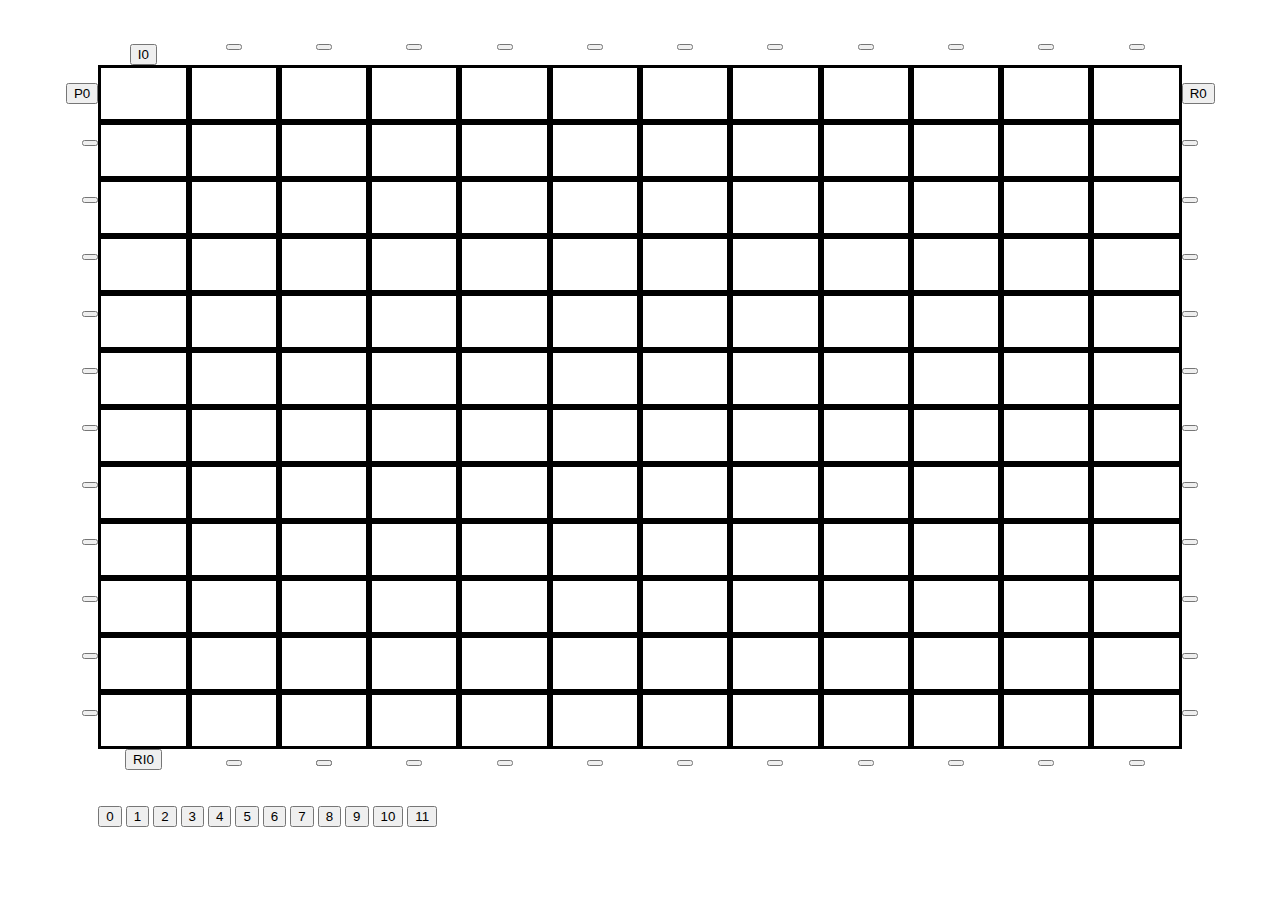
==== secondIndex.html @ a7cb5b37 "buttons positioned" ====
<!DOCTYPE html>
<html lang="en">
<head>
    <meta charset="UTF-8">
    <meta name="viewport" content="width=device-width, initial-scale=1.0">
    <link rel="stylesheet" href="secondStyle.css">
    <title>12-Tone Matrix</title>
</head>
<body>
    <div id="blankOne"></div>
    <div id="blankTwo"></div>
    <div id="blankThree"></div>
    <div id="blankFour"></div>

    <div class="leftColumn" id="leftColumn0">
        <button class="lcButton" id="lcButton0" type="button">P0</button>
    </div>
    <div class="leftColumn" id="leftColumn1">
        <button class="lcButton" id="lcButton1" type="button"></button>
    </div>
    <div class="leftColumn" id="leftColumn2">
        <button class="lcButton" id="lcButton2" type="button"></button>
    </div>
    <div class="leftColumn" id="leftColumn3">
        <button class="lcButton" id="lcButton3" type="button"></button>
    </div>
    <div class="leftColumn" id="leftColumn4">
        <button class="lcButton" id="lcButton4" type="button"></button>
    </div>
    <div class="leftColumn" id="leftColumn5">
        <button class="lcButton" id="lcButton5" type="button"></button>
    </div>
    <div class="leftColumn" id="leftColumn6">
        <button class="lcButton" id="lcButton6" type="button"></button>
    </div>
    <div class="leftColumn" id="leftColumn7">
        <button class="lcButton" id="lcButton7" type="button"></button>
    </div>
    <div class="leftColumn" id="leftColumn8">
        <button class="lcButton" id="lcButton8" type="button"></button>
    </div>
    <div class="leftColumn" id="leftColumn9">
        <button class="lcButton" id="lcButton9" type="button"></button>
    </div>
    <div class="leftColumn" id="leftColumn10">
        <button class="lcButton" id="lcButton10" type="button"></button>
    </div>
    <div class="leftColumn" id="leftColumn11">
        <button class="lcButton" id="lcButton11" type="button"></button>
    </div>

    <div class="rightColumn" id="rightColumn0">
        <button class="rcButton" id="rcButton0" type="button">R0</button>
    </div>
    <div class="rightColumn" id="rightColumn1">
        <button class="rcButton" id="rcButton1" type="button"></button>
    </div>
    <div class="rightColumn" id="rightColumn2">
        <button class="rcButton" id="rcButton2" type="button"></button>
    </div>
    <div class="rightColumn" id="rightColumn3">
        <button class="rcButton" id="rcButton3" type="button"></button>
    </div>
    <div class="rightColumn" id="rightColumn4">
        <button class="rcButton" id="rcButton4" type="button"></button>
    </div>
    <div class="rightColumn" id="rightColumn5">
        <button class="rcButton" id="rcButton5" type="button"></button>
    </div>
    <div class="rightColumn" id="rightColumn6">
        <button class="rcButton" id="rcButton6" type="button"></button>
    </div>
    <div class="rightColumn" id="rightColumn7">
        <button class="rcButton" id="rcButton7" type="button"></button>
    </div>
    <div class="rightColumn" id="rightColumn8">
        <button class="rcButton" id="rcButton8" type="button"></button>
    </div>
    <div class="rightColumn" id="rightColumn9">
        <button class="rcButton" id="rcButton9" type="button"></button>
    </div>
    <div class="rightColumn" id="rightColumn10">
        <button class="rcButton" id="rcButton10" type="button"></button>
    </div>
    <div class="rightColumn" id="rightColumn11">
        <button class="rcButton" id="rcButton11" type="button"></button>
    </div>

    <div class="topRow" id="topRow0">
        <button class="trButton" id="trButton0" type="button">I0</button>
    </div>
    <div class="topRow" id="topRow1">
        <button class="trButton" id="trButton1" type="button"></button>
    </div>
    <div class="topRow" id="topRow2">
        <button class="trButton" id="trButton2" type="button"></button>
    </div>
    <div class="topRow" id="topRow3">
        <button class="trButton" id="trButton3" type="button"></button>
    </div>
    <div class="topRow" id="topRow4">
        <button class="trButton" id="trButton4" type="button"></button>
    </div>
    <div class="topRow" id="topRow5">
        <button class="trButton" id="trButton5" type="button"></button>
    </div>
    <div class="topRow" id="topRow6">
        <button class="trButton" id="trButton6" type="button"></button>
    </div>
    <div class="topRow" id="topRow7">
        <button class="trButton" id="trButton7" type="button"></button>
    </div>
    <div class="topRow" id="topRow8">
        <button class="trButton" id="trButton8" type="button"></button>
    </div>
    <div class="topRow" id="topRow9">
        <button class="trButton" id="trButton9" type="button"></button>
    </div>
    <div class="topRow" id="topRow10">
        <button class="trButton" id="trButton10" type="button"></button>
    </div>
    <div class="topRow" id="topRow11">
        <button class="trButton" id="trButton11" type="button"></button>
    </div>

    <div class="botRow" id="botRow0">
        <button class="brButton" id="brButton0" type="button">RI0</button>
    </div>
    <div class="botRow" id="botRow1">
        <button class="brButton" id="brButton1" type="button"></button>
    </div>
    <div class="botRow" id="botRow2">
        <button class="brButton" id="brButton2" type="button"></button>
    </div>
    <div class="botRow" id="botRow2">
        <button class="brButton" id="brButton2" type="button"></button>
    </div>
    <div class="botRow" id="botRow3">
        <button class="brButton" id="brButton3" type="button"></button>
    </div>
    <div class="botRow" id="botRow4">
        <button class="brButton" id="brButton4" type="button"></button>
    </div>
    <div class="botRow" id="botRow5">
        <button class="brButton" id="brButton5" type="button"></button>
    </div>
    <div class="botRow" id="botRow6">
        <button class="brButton" id="brButton6" type="button"></button>
    </div>
    <div class="botRow" id="botRow7">
        <button class="brButton" id="brButton7" type="button"></button>
    </div>
    <div class="botRow" id="botRow8">
        <button class="brButton" id="brButton8" type="button"></button>
    </div>
    <div class="botRow" id="botRow9">
        <button class="brButton" id="brButton9" type="button"></button>
    </div>
    <div class="botRow" id="botRow10">
        <button class="brButton" id="brButton10" type="button"></button>
    </div>
    <div class="botRow" id="botRow11">
        <button class="brButton" id="brButton11" type="button"></button>
    </div>

    <div class="box" id="zero0"></div>
    <div class="box" id="zero1"></div>
    <div class="box" id="zero2"></div>
    <div class="box" id="zero3"></div>
    <div class="box" id="zero4"></div>
    <div class="box" id="zero5"></div>
    <div class="box" id="zero6"></div>
    <div class="box" id="zero7"></div>
    <div class="box" id="zero8"></div>
    <div class="box" id="zero9"></div>
    <div class="box" id="zero10"></div>
    <div class="box" id="zero11"></div>

    <div class="box" id="one0"></div>
    <div class="box" id="one1"></div>
    <div class="box" id="one2"></div>
    <div class="box" id="one3"></div>
    <div class="box" id="one4"></div>
    <div class="box" id="one5"></div>
    <div class="box" id="one6"></div>
    <div class="box" id="one7"></div>
    <div class="box" id="one8"></div>
    <div class="box" id="one9"></div>
    <div class="box" id="one10"></div>
    <div class="box" id="one11"></div>

    <div class="box" id="two0"></div>
    <div class="box" id="two1"></div>
    <div class="box" id="two2"></div>
    <div class="box" id="two3"></div>
    <div class="box" id="two4"></div>
    <div class="box" id="two5"></div>
    <div class="box" id="two6"></div>
    <div class="box" id="two7"></div>
    <div class="box" id="two8"></div>
    <div class="box" id="two9"></div>
    <div class="box" id="two10"></div>
    <div class="box" id="two11"></div>

    <div class="box" id="three0"></div>
    <div class="box" id="three1"></div>
    <div class="box" id="three2"></div>
    <div class="box" id="three3"></div>
    <div class="box" id="three4"></div>
    <div class="box" id="three5"></div>
    <div class="box" id="three6"></div>
    <div class="box" id="three7"></div>
    <div class="box" id="three8"></div>
    <div class="box" id="three9"></div>
    <div class="box" id="three10"></div>
    <div class="box" id="three11"></div>

    <div class="box" id="four0"></div>
    <div class="box" id="four1"></div>
    <div class="box" id="four2"></div>
    <div class="box" id="four3"></div>
    <div class="box" id="four4"></div>
    <div class="box" id="four5"></div>
    <div class="box" id="four6"></div>
    <div class="box" id="four7"></div>
    <div class="box" id="four8"></div>
    <div class="box" id="four9"></div>
    <div class="box" id="four10"></div>
    <div class="box" id="four11"></div>

    <div class="box" id="five0"></div>
    <div class="box" id="five1"></div>
    <div class="box" id="five2"></div>
    <div class="box" id="five3"></div>
    <div class="box" id="five4"></div>
    <div class="box" id="five5"></div>
    <div class="box" id="five6"></div>
    <div class="box" id="five7"></div>
    <div class="box" id="five8"></div>
    <div class="box" id="five9"></div>
    <div class="box" id="five10"></div>
    <div class="box" id="five11"></div>

    <div class="box" id="six0"></div>
    <div class="box" id="six1"></div>
    <div class="box" id="six2"></div>
    <div class="box" id="six3"></div>
    <div class="box" id="six4"></div>
    <div class="box" id="six5"></div>
    <div class="box" id="six6"></div>
    <div class="box" id="six7"></div>
    <div class="box" id="six8"></div>
    <div class="box" id="six9"></div>
    <div class="box" id="six10"></div>
    <div class="box" id="six11"></div>

    <div class="box" id="seven0"></div>
    <div class="box" id="seven1"></div>
    <div class="box" id="seven2"></div>
    <div class="box" id="seven3"></div>
    <div class="box" id="seven4"></div>
    <div class="box" id="seven5"></div>
    <div class="box" id="seven6"></div>
    <div class="box" id="seven7"></div>
    <div class="box" id="seven8"></div>
    <div class="box" id="seven9"></div>
    <div class="box" id="seven10"></div>
    <div class="box" id="seven11"></div>

    <div class="box" id="eight0"></div>
    <div class="box" id="eight1"></div>
    <div class="box" id="eight2"></div>
    <div class="box" id="eight3"></div>
    <div class="box" id="eight4"></div>
    <div class="box" id="eight5"></div>
    <div class="box" id="eight6"></div>
    <div class="box" id="eight7"></div>
    <div class="box" id="eight8"></div>
    <div class="box" id="eight9"></div>
    <div class="box" id="eight10"></div>
    <div class="box" id="eight11"></div>

    <div class="box" id="nine0"></div>
    <div class="box" id="nine1"></div>
    <div class="box" id="nine2"></div>
    <div class="box" id="nine3"></div>
    <div class="box" id="nine4"></div>
    <div class="box" id="nine5"></div>
    <div class="box" id="nine6"></div>
    <div class="box" id="nine7"></div>
    <div class="box" id="nine8"></div>
    <div class="box" id="nine9"></div>
    <div class="box" id="nine10"></div>
    <div class="box" id="nine11"></div>

    <div class="box" id="ten0"></div>
    <div class="box" id="ten1"></div>
    <div class="box" id="ten2"></div>
    <div class="box" id="ten3"></div>
    <div class="box" id="ten4"></div>
    <div class="box" id="ten5"></div>
    <div class="box" id="ten6"></div>
    <div class="box" id="ten7"></div>
    <div class="box" id="ten8"></div>
    <div class="box" id="ten9"></div>
    <div class="box" id="ten10"></div>
    <div class="box" id="ten11"></div>

    <div class="box" id="eleven0"></div>
    <div class="box" id="eleven1"></div>
    <div class="box" id="eleven2"></div>
    <div class="box" id="eleven3"></div>
    <div class="box" id="eleven4"></div>
    <div class="box" id="eleven5"></div>
    <div class="box" id="eleven6"></div>
    <div class="box" id="eleven7"></div>
    <div class="box" id="eleven8"></div>
    <div class="box" id="eleven9"></div>
    <div class="box" id="eleven10"></div>
    <div class="box" id="eleven11"></div>

    <div id="ordering-bar">
        <button class="orderButton" id="buttonZero" type="button">0</button>
        <button class="orderButton" id="buttonOne" type="button">1</button>
        <button class="orderButton" id="buttonTwo" type="button">2</button>
        <button class="orderButton" id="buttonThree" type="button">3</button>
        <button class="orderButton" id="buttonFour" type="button">4</button>
        <button class="orderButton" id="buttonFive" type="button">5</button>
        <button class="orderButton" id="buttonSix" type="button">6</button>
        <button class="orderButton" id="buttonSeven" type="button">7</button>
        <button class="orderButton" id="buttonEight" type="button">8</button>
        <button class="orderButton" id="buttonNine" type="button">9</button>
        <button class="orderButton" id="buttonTen" type="button">10</button>
        <button class="orderButton" id="buttonEleven" type="button">11</button>
    </div>
    
    <script src="secondScript.js"></script>
</body>
</html>
---- secondStyle.css ----
body {
    display: grid;
    min-height: 90vh;
    grid-template-rows: 1fr 1fr 1fr 1fr 1fr 1fr 1fr 1fr 1fr 1fr 1fr 1fr 1fr 1fr 1fr;
    grid-template-columns: 1fr 1fr 1fr 1fr 1fr 1fr 1fr 1fr 1fr 1fr 1fr 1fr 1fr 1fr;
    grid-template-areas:    "B1     TR0     TR1     TR2     TR3     TR4     TR5     TR6     TR7     TR8     TR9     TR10    TR11    B2"
                            "LC0    Z0      Z1      Z2      Z3      Z4      Z5      Z6      Z7      Z8      Z9      Z10     Z11     RC0"
                            "LC1    O0      O1      O2      O3      O4      O5      O6      O7      O8      O9      O10     O11     RC1"
                            "LC2    Tw0     Tw1     Tw2     Tw3     Tw4     Tw5     Tw6     Tw7     Tw8     Tw9     Tw10    Tw11    RC2"
                            "LC3    Th0     Th1     Th2     Th3     Th4     Th5     Th6     Th7     Th8     Th9     Th10    Th11    RC3"
                            "LC4    Fo0     Fo1     Fo2     Fo3     Fo4     Fo5     Fo6     Fo7     Fo8     Fo9     Fo10    Fo11    RC4"
                            "LC5    Fi0     Fi1     Fi2     Fi3     Fi4     Fi5     Fi6     Fi7     Fi8     Fi9     Fi10    Fi11    RC5"
                            "LC6    Si0     Si1     Si2     Si3     Si4     Si5     Si6     Si7     Si8     Si9     Si10    Si11    RC6"
                            "LC7    Se0     Se1     Se2     Se3     Se4     Se5     Se6     Se7     Se8     Se9     Se10    Se11    RC7"
                            "LC8    Ei0     Ei1     Ei2     Ei3     Ei4     Ei5     Ei6     Ei7     Ei8     Ei9     Ei10    Ei11    RC8"
                            "LC9    N0      N1      N2      N3      N4      N5      N6      N7      N8      N9      N10     N11     RC9"
                            "LC10   Te0     Te1     Te2     Te3     Te4     Te5     Te6     Te7     Te8     Te9     Te10    Te11    RC10"
                            "LC11   El0     El1     El2     El3     El4     El5     El6     El7     El8     El9     El10    El11    RC11"
                            "B3     BR0     BR1     BR2     BR3     BR4     BR5     BR6     BR7     BR8     BR9     BR10    BR11    B4"
                            "B3     OB      OB      OB      OB      OB      OB      OB      OB      OB      OB      OB      OB      B4"
}

.lcButton{
    float: right;
    margin-top: 2vh;
}

.trButton{
    margin-top: 4vh;
}

.rcButton{
    margin-top: 2vh;
}

.topRow, .botRow{
    text-align: center;
}

.box{
    border: solid black;
}

#ordering-bar{
    grid-area: OB;
}

#blankOne{
    grid-area: B1;
}

#blankTwo{
    grid-area: B2;
}

#blankThree{
    grid-area: B3;
}

#blankFour{
    grid-area: B4;
}

/* Left Column */

#leftColumn0{
    grid-area: LC0;
}

#leftColumn1{
    grid-area: LC1;
}

#leftColumn2{
    grid-area: LC2;
}

#leftColumn3{
    grid-area: LC3;
}

#leftColumn4{
    grid-area: LC4;
}

#leftColumn5{
    grid-area: LC5;
}

#leftColumn6{
    grid-area: LC6;
}

#leftColumn7{
    grid-area: LC7;
}

#leftColumn8{
    grid-area: LC8;
}

#leftColumn9{
    grid-area: LC9;
}

#leftColumn10{
    grid-area: LC10;
}

#leftColumn11{
    grid-area: LC11;
}

/* Right Column */

#rightColumn0{
    grid-area: RC0;
}

#rightColumn1{
    grid-area: RC1;
}

#rightColumn2{
    grid-area: RC2;
}

#rightColumn3{
    grid-area: RC3;
}

#rightColumn4{
    grid-area: RC4;
}

#rightColumn5{
    grid-area: RC5;
}

#rightColumn6{
    grid-area: RC6;
}

#rightColumn7{
    grid-area: RC7;
}

#rightColumn8{
    grid-area: RC8;
}

#rightColumn9{
    grid-area: RC9;
}

#rightColumn10{
    grid-area: RC10;
}

#rightColumn11{
    grid-area: RC11;
}

/* Top Row */

#topRow0{
    grid-area: TR0;
}

#topRow1{
    grid-area: TR1;
}

#topRow2{
    grid-area: TR2;
}

#topRow3{
    grid-area: TR3;
}

#topRow4{
    grid-area: TR4;
}

#topRow5{
    grid-area: TR5;
}

#topRow6{
    grid-area: TR6;
}

#topRow7{
    grid-area: TR7;
}

#topRow8{
    grid-area: TR8;
}

#topRow9{
    grid-area: TR9;
}

#topRow10{
    grid-area: TR10;
}

#topRow11{
    grid-area: TR11;
}

/* Bottom Row */

#bopRow0{
    grid-area: BR0;
}

#botRow1{
    grid-area: BR1;
}

#botRow2{
    grid-area: BR2;
}

#botRow3{
    grid-area: BR3;
}

#botRow4{
    grid-area: BR4;
}

#botRow5{
    grid-area: BR5;
}

#botRow6{
    grid-area: BR6;
}

#botRow7{
    grid-area: BR7;
}

#botRow8{
    grid-area: BR8;
}

#botRow9{
    grid-area: BR9;
}

#botRow10{
    grid-area: BR10;
}

#botRow11{
    grid-area: BR11;
}

/* Row Zero */

#zero0{
    grid-area: Z0;
}

#zero1{
    grid-area: Z1;
}

#zero2{
    grid-area: Z2;
}

#zero3{
    grid-area: Z3;
}

#zero4{
    grid-area: Z4;
}

#zero5{
    grid-area: Z5;
}

#zero6{
    grid-area: Z6;
}

#zero7{
    grid-area: Z7;
}

#zero8{
    grid-area: Z8;
}

#zero9{
    grid-area: Z9;
}

#zero10{
    grid-area: Z10;
}

#zero11{
    grid-area: Z11;
}

/* Row One */

#one0{
    grid-area: O0;
}

#one1{
    grid-area: O1;
}

#one2{
    grid-area: O2;
}

#one3{
    grid-area: O3;
}

#one4{
    grid-area: O4;
}

#one5{
    grid-area: O5;
}

#one6{
    grid-area: O6;
}

#one7{
    grid-area: O7;
}

#one8{
    grid-area: O8;
}

#one9{
    grid-area: O9;
}

#one10{
    grid-area: O10;
}

#one11{
    grid-area: O11;
}

/* Row Two */

#two0{
    grid-area: Tw0;
}

#two1{
    grid-area: Tw1;
}

#two2{
    grid-area: Tw2;
}

#two3{
    grid-area: Tw3;
}

#two4{
    grid-area: Tw4;
}

#two5{
    grid-area: Tw5;
}

#two6{
    grid-area: Tw6;
}

#two7{
    grid-area: Tw7;
}

#two8{
    grid-area: Tw8;
}

#two9{
    grid-area: Tw9;
}

#two10{
    grid-area: Tw10;
}

#two11{
    grid-area: Tw11;
}

/* Row Three */

#three0{
    grid-area: Th0;
}

#three1{
    grid-area: Th1;
}

#three2{
    grid-area: Th2;
}

#three3{
    grid-area: Th3;
}

#three4{
    grid-area: Th4;
}

#three5{
    grid-area: Th5;
}

#three6{
    grid-area: Th6;
}
#three7{
    grid-area: Th7;
}

#three8{
    grid-area: Th8;
}

#three9{
    grid-area: Th9;
}

#three10{
    grid-area: Th10;
}

#three11{
    grid-area: Th11;
}

/* Row Four */

#four0{
    grid-area: Fo0;
}

#four1{
    grid-area: Fo1;
}

#four2{
    grid-area: Fo2;
}

#four3{
    grid-area: Fo3;
}

#four4{
    grid-area: Fo4;
}

#four5{
    grid-area: Fo5;
}

#four6{
    grid-area: Fo6;
}

#four7{
    grid-area: Fo7;
}

#four8{
    grid-area: Fo8;
}

#four9{
    grid-area: Fo9;
}

#four10{
    grid-area: Fo10;
}

#four11{
    grid-area: Fo11;
}

/* Row Five */

#five0{
    grid-area: Fi0;
}

#five1{
    grid-area: Fi1;
}

#five2{
    grid-area: Fi2;
}

#five3{
    grid-area: Fi3;
}

#five4{
    grid-area: Fi4;
}

#five5{
    grid-area: Fi5;
}

#five6{
    grid-area: Fi6;
}

#five7{
    grid-area: Fi7;
}

#five8{
    grid-area: Fi8;
}

#five9{
    grid-area: Fi9;
}

#five10{
    grid-area: Fi10;
}

#five11{
    grid-area: Fi11;
}

/* Row Six */

#six0{
    grid-area: Si0;
}

#six1{
    grid-area: Si1;
}

#six2{
    grid-area: Si2;
}

#six3{
    grid-area: Si3;
}

#six4{
    grid-area: Si4;
}

#six5{
    grid-area: Si5;
}

#six6{
    grid-area: Si6;
}

#six7{
    grid-area: Si7;
}

#six8{
    grid-area: Si8;
}

#six9{
    grid-area: Si9;
}

#six10{
    grid-area: Si10;
}

#six11{
    grid-area: Si11;
}

/* Row Seven */

#seven0{
    grid-area: Se0;
}

#seven1{
    grid-area: Se1;
}

#seven2{
    grid-area: Se2;
}

#seven3{
    grid-area: Se3;
}

#seven4{
    grid-area: Se4;
}

#seven5{
    grid-area: Se5;
}

#seven6{
    grid-area: Se6;
}

#seven7{
    grid-area: Se7;
}

#seven8{
    grid-area: Se8;
}

#seven9{
    grid-area: Se9;
}

#seven10{
    grid-area: Se10;
}

#seven11{
    grid-area: Se11;
}

/* Row Eight */

#eight0{
    grid-area: Ei0;
}

#eight1{
    grid-area: Ei1;
}

#eight2{
    grid-area: Ei2;
}

#eight3{
    grid-area: Ei3;
}

#eight4{
    grid-area: Ei4;
}

#eight5{
    grid-area: Ei5;
}

#eight6{
    grid-area: Ei6;
}

#eight7{
    grid-area: Ei7;
}

#eight8{
    grid-area: Ei8;
}

#eight9{
    grid-area: Ei9;
}

#eight10{
    grid-area: Ei10;
}

#eight11{
    grid-area: Ei11;
}

/* Row Nine */

#nine0{
    grid-area: N0;
}

#nine1{
    grid-area: N1;
}

#nine2{
    grid-area: N2;
}

#nine3{
    grid-area: N3;
}

#nine4{
    grid-area: N4;
}

#nine5{
    grid-area: N5;
}

#nine6{
    grid-area: N6;
}

#nine7{
    grid-area: N7;
}

#nine8{
    grid-area: N8;
}

#nine9{
    grid-area: N9;
}

#nine10{
    grid-area: N10;
}

#nine11{
    grid-area: N11;
}

/* Row Ten */

#ten0{
    grid-area: Te0;
}

#ten1{
    grid-area: Te1;
}

#ten2{
    grid-area: Te2;
}

#ten3{
    grid-area: Te3;
}

#ten4{
    grid-area: Te4;
}

#ten5{
    grid-area: Te5;
}

#ten6{
    grid-area: Te6;
}

#ten7{
    grid-area: Te7;
}

#ten8{
    grid-area: Te8;
}

#ten9{
    grid-area: Te9;
}

#ten10{
    grid-area: Te10;
}

#ten11{
    grid-area: Te11;
}

/* Row Eleven */

#eleven0{
    grid-area: El0;
}

#eleven1{
    grid-area: El1;
}

#eleven2{
    grid-area: El2;
}

#eleven3{
    grid-area: El3;
}

#eleven4{
    grid-area: El4;
}

#eleven5{
    grid-area: El5;
}

#eleven6{
    grid-area: El6;
}

#eleven7{
    grid-area: El7;
}

#eleven8{
    grid-area: El8;
}

#eleven9{
    grid-area: El9;
}

#eleven10{
    grid-area: El10;
}

#eleven11{
    grid-area: El11;
}
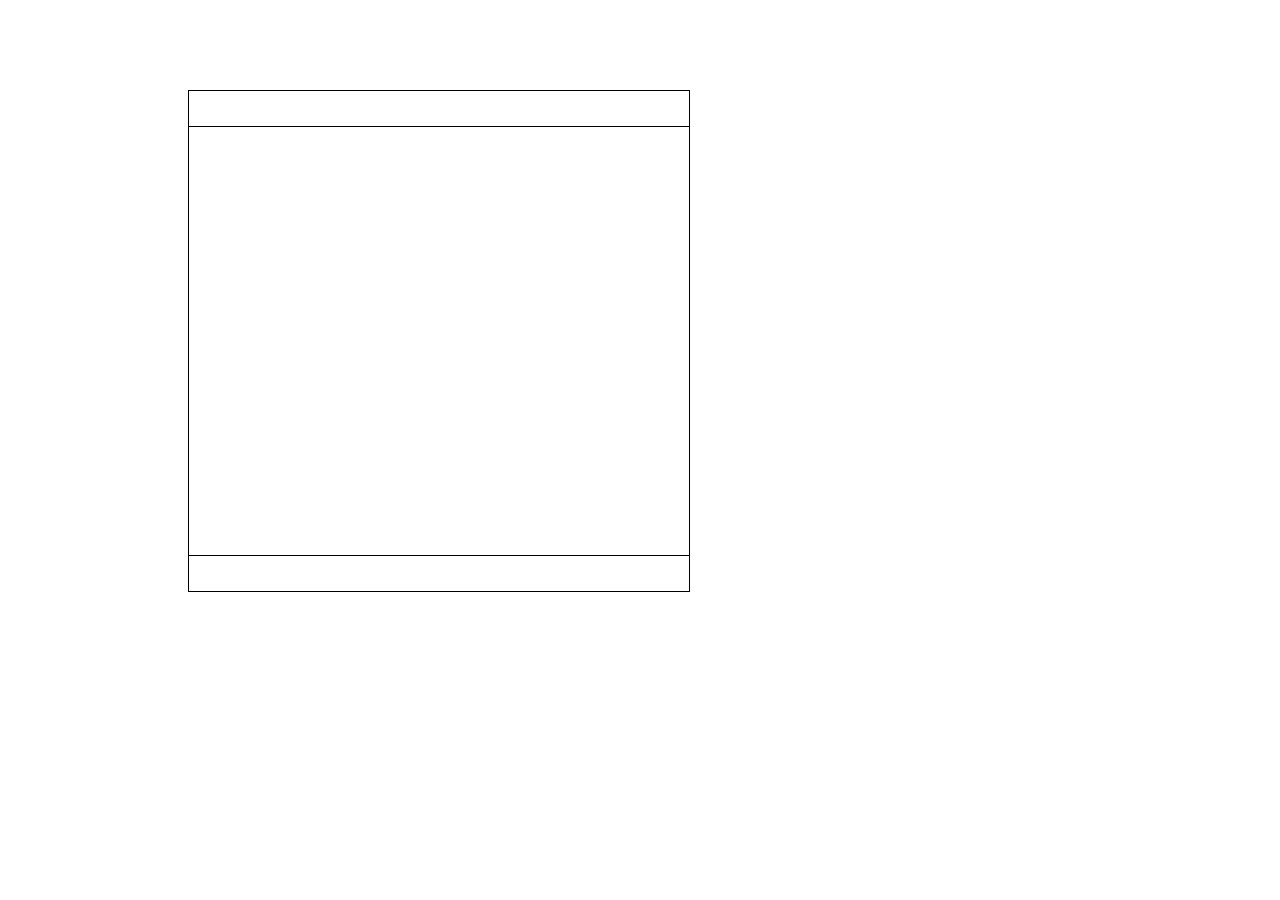
==== commit 5d86859b: "got a top, middle, and bottom row" ====
--- a/secondIndex.html
+++ b/secondIndex.html
@@ -4,336 +4,22 @@
     <meta charset="UTF-8">
     <meta name="viewport" content="width=device-width, initial-scale=1.0">
     <link rel="stylesheet" href="secondStyle.css">
-    <title>12-Tone Matrix</title>
+    <title>12 Tone Matrix Generator</title>
 </head>
 <body>
-    <div id="blankOne"></div>
-    <div id="blankTwo"></div>
-    <div id="blankThree"></div>
-    <div id="blankFour"></div>
+    <div id="main">
+        <div id="top-row">
+            <p> </p>
+        </div>
+        <div id="middle-row">
 
-    <div class="leftColumn" id="leftColumn0">
-        <button class="lcButton" id="lcButton0" type="button">P0</button>
-    </div>
-    <div class="leftColumn" id="leftColumn1">
-        <button class="lcButton" id="lcButton1" type="button"></button>
-    </div>
-    <div class="leftColumn" id="leftColumn2">
-        <button class="lcButton" id="lcButton2" type="button"></button>
-    </div>
-    <div class="leftColumn" id="leftColumn3">
-        <button class="lcButton" id="lcButton3" type="button"></button>
-    </div>
-    <div class="leftColumn" id="leftColumn4">
-        <button class="lcButton" id="lcButton4" type="button"></button>
-    </div>
-    <div class="leftColumn" id="leftColumn5">
-        <button class="lcButton" id="lcButton5" type="button"></button>
-    </div>
-    <div class="leftColumn" id="leftColumn6">
-        <button class="lcButton" id="lcButton6" type="button"></button>
-    </div>
-    <div class="leftColumn" id="leftColumn7">
-        <button class="lcButton" id="lcButton7" type="button"></button>
-    </div>
-    <div class="leftColumn" id="leftColumn8">
-        <button class="lcButton" id="lcButton8" type="button"></button>
-    </div>
-    <div class="leftColumn" id="leftColumn9">
-        <button class="lcButton" id="lcButton9" type="button"></button>
-    </div>
-    <div class="leftColumn" id="leftColumn10">
-        <button class="lcButton" id="lcButton10" type="button"></button>
-    </div>
-    <div class="leftColumn" id="leftColumn11">
-        <button class="lcButton" id="lcButton11" type="button"></button>
+        </div>
+        <div id="bottom-row">
+            <p> </p>
+        </div>
     </div>
 
-    <div class="rightColumn" id="rightColumn0">
-        <button class="rcButton" id="rcButton0" type="button">R0</button>
-    </div>
-    <div class="rightColumn" id="rightColumn1">
-        <button class="rcButton" id="rcButton1" type="button"></button>
-    </div>
-    <div class="rightColumn" id="rightColumn2">
-        <button class="rcButton" id="rcButton2" type="button"></button>
-    </div>
-    <div class="rightColumn" id="rightColumn3">
-        <button class="rcButton" id="rcButton3" type="button"></button>
-    </div>
-    <div class="rightColumn" id="rightColumn4">
-        <button class="rcButton" id="rcButton4" type="button"></button>
-    </div>
-    <div class="rightColumn" id="rightColumn5">
-        <button class="rcButton" id="rcButton5" type="button"></button>
-    </div>
-    <div class="rightColumn" id="rightColumn6">
-        <button class="rcButton" id="rcButton6" type="button"></button>
-    </div>
-    <div class="rightColumn" id="rightColumn7">
-        <button class="rcButton" id="rcButton7" type="button"></button>
-    </div>
-    <div class="rightColumn" id="rightColumn8">
-        <button class="rcButton" id="rcButton8" type="button"></button>
-    </div>
-    <div class="rightColumn" id="rightColumn9">
-        <button class="rcButton" id="rcButton9" type="button"></button>
-    </div>
-    <div class="rightColumn" id="rightColumn10">
-        <button class="rcButton" id="rcButton10" type="button"></button>
-    </div>
-    <div class="rightColumn" id="rightColumn11">
-        <button class="rcButton" id="rcButton11" type="button"></button>
-    </div>
 
-    <div class="topRow" id="topRow0">
-        <button class="trButton" id="trButton0" type="button">I0</button>
-    </div>
-    <div class="topRow" id="topRow1">
-        <button class="trButton" id="trButton1" type="button"></button>
-    </div>
-    <div class="topRow" id="topRow2">
-        <button class="trButton" id="trButton2" type="button"></button>
-    </div>
-    <div class="topRow" id="topRow3">
-        <button class="trButton" id="trButton3" type="button"></button>
-    </div>
-    <div class="topRow" id="topRow4">
-        <button class="trButton" id="trButton4" type="button"></button>
-    </div>
-    <div class="topRow" id="topRow5">
-        <button class="trButton" id="trButton5" type="button"></button>
-    </div>
-    <div class="topRow" id="topRow6">
-        <button class="trButton" id="trButton6" type="button"></button>
-    </div>
-    <div class="topRow" id="topRow7">
-        <button class="trButton" id="trButton7" type="button"></button>
-    </div>
-    <div class="topRow" id="topRow8">
-        <button class="trButton" id="trButton8" type="button"></button>
-    </div>
-    <div class="topRow" id="topRow9">
-        <button class="trButton" id="trButton9" type="button"></button>
-    </div>
-    <div class="topRow" id="topRow10">
-        <button class="trButton" id="trButton10" type="button"></button>
-    </div>
-    <div class="topRow" id="topRow11">
-        <button class="trButton" id="trButton11" type="button"></button>
-    </div>
-
-    <div class="botRow" id="botRow0">
-        <button class="brButton" id="brButton0" type="button">RI0</button>
-    </div>
-    <div class="botRow" id="botRow1">
-        <button class="brButton" id="brButton1" type="button"></button>
-    </div>
-    <div class="botRow" id="botRow2">
-        <button class="brButton" id="brButton2" type="button"></button>
-    </div>
-    <div class="botRow" id="botRow2">
-        <button class="brButton" id="brButton2" type="button"></button>
-    </div>
-    <div class="botRow" id="botRow3">
-        <button class="brButton" id="brButton3" type="button"></button>
-    </div>
-    <div class="botRow" id="botRow4">
-        <button class="brButton" id="brButton4" type="button"></button>
-    </div>
-    <div class="botRow" id="botRow5">
-        <button class="brButton" id="brButton5" type="button"></button>
-    </div>
-    <div class="botRow" id="botRow6">
-        <button class="brButton" id="brButton6" type="button"></button>
-    </div>
-    <div class="botRow" id="botRow7">
-        <button class="brButton" id="brButton7" type="button"></button>
-    </div>
-    <div class="botRow" id="botRow8">
-        <button class="brButton" id="brButton8" type="button"></button>
-    </div>
-    <div class="botRow" id="botRow9">
-        <button class="brButton" id="brButton9" type="button"></button>
-    </div>
-    <div class="botRow" id="botRow10">
-        <button class="brButton" id="brButton10" type="button"></button>
-    </div>
-    <div class="botRow" id="botRow11">
-        <button class="brButton" id="brButton11" type="button"></button>
-    </div>
-
-    <div class="box" id="zero0"></div>
-    <div class="box" id="zero1"></div>
-    <div class="box" id="zero2"></div>
-    <div class="box" id="zero3"></div>
-    <div class="box" id="zero4"></div>
-    <div class="box" id="zero5"></div>
-    <div class="box" id="zero6"></div>
-    <div class="box" id="zero7"></div>
-    <div class="box" id="zero8"></div>
-    <div class="box" id="zero9"></div>
-    <div class="box" id="zero10"></div>
-    <div class="box" id="zero11"></div>
-
-    <div class="box" id="one0"></div>
-    <div class="box" id="one1"></div>
-    <div class="box" id="one2"></div>
-    <div class="box" id="one3"></div>
-    <div class="box" id="one4"></div>
-    <div class="box" id="one5"></div>
-    <div class="box" id="one6"></div>
-    <div class="box" id="one7"></div>
-    <div class="box" id="one8"></div>
-    <div class="box" id="one9"></div>
-    <div class="box" id="one10"></div>
-    <div class="box" id="one11"></div>
-
-    <div class="box" id="two0"></div>
-    <div class="box" id="two1"></div>
-    <div class="box" id="two2"></div>
-    <div class="box" id="two3"></div>
-    <div class="box" id="two4"></div>
-    <div class="box" id="two5"></div>
-    <div class="box" id="two6"></div>
-    <div class="box" id="two7"></div>
-    <div class="box" id="two8"></div>
-    <div class="box" id="two9"></div>
-    <div class="box" id="two10"></div>
-    <div class="box" id="two11"></div>
-
-    <div class="box" id="three0"></div>
-    <div class="box" id="three1"></div>
-    <div class="box" id="three2"></div>
-    <div class="box" id="three3"></div>
-    <div class="box" id="three4"></div>
-    <div class="box" id="three5"></div>
-    <div class="box" id="three6"></div>
-    <div class="box" id="three7"></div>
-    <div class="box" id="three8"></div>
-    <div class="box" id="three9"></div>
-    <div class="box" id="three10"></div>
-    <div class="box" id="three11"></div>
-
-    <div class="box" id="four0"></div>
-    <div class="box" id="four1"></div>
-    <div class="box" id="four2"></div>
-    <div class="box" id="four3"></div>
-    <div class="box" id="four4"></div>
-    <div class="box" id="four5"></div>
-    <div class="box" id="four6"></div>
-    <div class="box" id="four7"></div>
-    <div class="box" id="four8"></div>
-    <div class="box" id="four9"></div>
-    <div class="box" id="four10"></div>
-    <div class="box" id="four11"></div>
-
-    <div class="box" id="five0"></div>
-    <div class="box" id="five1"></div>
-    <div class="box" id="five2"></div>
-    <div class="box" id="five3"></div>
-    <div class="box" id="five4"></div>
-    <div class="box" id="five5"></div>
-    <div class="box" id="five6"></div>
-    <div class="box" id="five7"></div>
-    <div class="box" id="five8"></div>
-    <div class="box" id="five9"></div>
-    <div class="box" id="five10"></div>
-    <div class="box" id="five11"></div>
-
-    <div class="box" id="six0"></div>
-    <div class="box" id="six1"></div>
-    <div class="box" id="six2"></div>
-    <div class="box" id="six3"></div>
-    <div class="box" id="six4"></div>
-    <div class="box" id="six5"></div>
-    <div class="box" id="six6"></div>
-    <div class="box" id="six7"></div>
-    <div class="box" id="six8"></div>
-    <div class="box" id="six9"></div>
-    <div class="box" id="six10"></div>
-    <div class="box" id="six11"></div>
-
-    <div class="box" id="seven0"></div>
-    <div class="box" id="seven1"></div>
-    <div class="box" id="seven2"></div>
-    <div class="box" id="seven3"></div>
-    <div class="box" id="seven4"></div>
-    <div class="box" id="seven5"></div>
-    <div class="box" id="seven6"></div>
-    <div class="box" id="seven7"></div>
-    <div class="box" id="seven8"></div>
-    <div class="box" id="seven9"></div>
-    <div class="box" id="seven10"></div>
-    <div class="box" id="seven11"></div>
-
-    <div class="box" id="eight0"></div>
-    <div class="box" id="eight1"></div>
-    <div class="box" id="eight2"></div>
-    <div class="box" id="eight3"></div>
-    <div class="box" id="eight4"></div>
-    <div class="box" id="eight5"></div>
-    <div class="box" id="eight6"></div>
-    <div class="box" id="eight7"></div>
-    <div class="box" id="eight8"></div>
-    <div class="box" id="eight9"></div>
-    <div class="box" id="eight10"></div>
-    <div class="box" id="eight11"></div>
-
-    <div class="box" id="nine0"></div>
-    <div class="box" id="nine1"></div>
-    <div class="box" id="nine2"></div>
-    <div class="box" id="nine3"></div>
-    <div class="box" id="nine4"></div>
-    <div class="box" id="nine5"></div>
-    <div class="box" id="nine6"></div>
-    <div class="box" id="nine7"></div>
-    <div class="box" id="nine8"></div>
-    <div class="box" id="nine9"></div>
-    <div class="box" id="nine10"></div>
-    <div class="box" id="nine11"></div>
-
-    <div class="box" id="ten0"></div>
-    <div class="box" id="ten1"></div>
-    <div class="box" id="ten2"></div>
-    <div class="box" id="ten3"></div>
-    <div class="box" id="ten4"></div>
-    <div class="box" id="ten5"></div>
-    <div class="box" id="ten6"></div>
-    <div class="box" id="ten7"></div>
-    <div class="box" id="ten8"></div>
-    <div class="box" id="ten9"></div>
-    <div class="box" id="ten10"></div>
-    <div class="box" id="ten11"></div>
-
-    <div class="box" id="eleven0"></div>
-    <div class="box" id="eleven1"></div>
-    <div class="box" id="eleven2"></div>
-    <div class="box" id="eleven3"></div>
-    <div class="box" id="eleven4"></div>
-    <div class="box" id="eleven5"></div>
-    <div class="box" id="eleven6"></div>
-    <div class="box" id="eleven7"></div>
-    <div class="box" id="eleven8"></div>
-    <div class="box" id="eleven9"></div>
-    <div class="box" id="eleven10"></div>
-    <div class="box" id="eleven11"></div>
-
-    <div id="ordering-bar">
-        <button class="orderButton" id="buttonZero" type="button">0</button>
-        <button class="orderButton" id="buttonOne" type="button">1</button>
-        <button class="orderButton" id="buttonTwo" type="button">2</button>
-        <button class="orderButton" id="buttonThree" type="button">3</button>
-        <button class="orderButton" id="buttonFour" type="button">4</button>
-        <button class="orderButton" id="buttonFive" type="button">5</button>
-        <button class="orderButton" id="buttonSix" type="button">6</button>
-        <button class="orderButton" id="buttonSeven" type="button">7</button>
-        <button class="orderButton" id="buttonEight" type="button">8</button>
-        <button class="orderButton" id="buttonNine" type="button">9</button>
-        <button class="orderButton" id="buttonTen" type="button">10</button>
-        <button class="orderButton" id="buttonEleven" type="button">11</button>
-    </div>
-    
     <script src="secondScript.js"></script>
 </body>
-</html>+</html>
--- a/secondStyle.css
+++ b/secondStyle.css
@@ -1,861 +1,21 @@
-body {
-    display: grid;
-    min-height: 90vh;
-    grid-template-rows: 1fr 1fr 1fr 1fr 1fr 1fr 1fr 1fr 1fr 1fr 1fr 1fr 1fr 1fr 1fr;
-    grid-template-columns: 1fr 1fr 1fr 1fr 1fr 1fr 1fr 1fr 1fr 1fr 1fr 1fr 1fr 1fr;
-    grid-template-areas:    "B1     TR0     TR1     TR2     TR3     TR4     TR5     TR6     TR7     TR8     TR9     TR10    TR11    B2"
-                            "LC0    Z0      Z1      Z2      Z3      Z4      Z5      Z6      Z7      Z8      Z9      Z10     Z11     RC0"
-                            "LC1    O0      O1      O2      O3      O4      O5      O6      O7      O8      O9      O10     O11     RC1"
-                            "LC2    Tw0     Tw1     Tw2     Tw3     Tw4     Tw5     Tw6     Tw7     Tw8     Tw9     Tw10    Tw11    RC2"
-                            "LC3    Th0     Th1     Th2     Th3     Th4     Th5     Th6     Th7     Th8     Th9     Th10    Th11    RC3"
-                            "LC4    Fo0     Fo1     Fo2     Fo3     Fo4     Fo5     Fo6     Fo7     Fo8     Fo9     Fo10    Fo11    RC4"
-                            "LC5    Fi0     Fi1     Fi2     Fi3     Fi4     Fi5     Fi6     Fi7     Fi8     Fi9     Fi10    Fi11    RC5"
-                            "LC6    Si0     Si1     Si2     Si3     Si4     Si5     Si6     Si7     Si8     Si9     Si10    Si11    RC6"
-                            "LC7    Se0     Se1     Se2     Se3     Se4     Se5     Se6     Se7     Se8     Se9     Se10    Se11    RC7"
-                            "LC8    Ei0     Ei1     Ei2     Ei3     Ei4     Ei5     Ei6     Ei7     Ei8     Ei9     Ei10    Ei11    RC8"
-                            "LC9    N0      N1      N2      N3      N4      N5      N6      N7      N8      N9      N10     N11     RC9"
-                            "LC10   Te0     Te1     Te2     Te3     Te4     Te5     Te6     Te7     Te8     Te9     Te10    Te11    RC10"
-                            "LC11   El0     El1     El2     El3     El4     El5     El6     El7     El8     El9     El10    El11    RC11"
-                            "B3     BR0     BR1     BR2     BR3     BR4     BR5     BR6     BR7     BR8     BR9     BR10    BR11    B4"
-                            "B3     OB      OB      OB      OB      OB      OB      OB      OB      OB      OB      OB      OB      B4"
+#main{
+    height: 500px;
+    width: 500px;
+    margin: 10vmin 20vmin 20vmin 20vmin;
+    border: solid black;
+    border-width: thin;
 }
 
-.lcButton{
-    float: right;
-    margin-top: 2vh;
+#top-row{
+    height: 18.7px;
+    border-bottom: 1px solid black;
 }
 
-.trButton{
-    margin-top: 4vh;
+#middle-row{
+    height: 428.6px;
+    border-bottom: 1px solid black;
 }
 
-.rcButton{
-    margin-top: 2vh;
+#bottom-row{
+    height: 18.7px;
 }
-
-.topRow, .botRow{
-    text-align: center;
-}
-
-.box{
-    border: solid black;
-}
-
-#ordering-bar{
-    grid-area: OB;
-}
-
-#blankOne{
-    grid-area: B1;
-}
-
-#blankTwo{
-    grid-area: B2;
-}
-
-#blankThree{
-    grid-area: B3;
-}
-
-#blankFour{
-    grid-area: B4;
-}
-
-/* Left Column */
-
-#leftColumn0{
-    grid-area: LC0;
-}
-
-#leftColumn1{
-    grid-area: LC1;
-}
-
-#leftColumn2{
-    grid-area: LC2;
-}
-
-#leftColumn3{
-    grid-area: LC3;
-}
-
-#leftColumn4{
-    grid-area: LC4;
-}
-
-#leftColumn5{
-    grid-area: LC5;
-}
-
-#leftColumn6{
-    grid-area: LC6;
-}
-
-#leftColumn7{
-    grid-area: LC7;
-}
-
-#leftColumn8{
-    grid-area: LC8;
-}
-
-#leftColumn9{
-    grid-area: LC9;
-}
-
-#leftColumn10{
-    grid-area: LC10;
-}
-
-#leftColumn11{
-    grid-area: LC11;
-}
-
-/* Right Column */
-
-#rightColumn0{
-    grid-area: RC0;
-}
-
-#rightColumn1{
-    grid-area: RC1;
-}
-
-#rightColumn2{
-    grid-area: RC2;
-}
-
-#rightColumn3{
-    grid-area: RC3;
-}
-
-#rightColumn4{
-    grid-area: RC4;
-}
-
-#rightColumn5{
-    grid-area: RC5;
-}
-
-#rightColumn6{
-    grid-area: RC6;
-}
-
-#rightColumn7{
-    grid-area: RC7;
-}
-
-#rightColumn8{
-    grid-area: RC8;
-}
-
-#rightColumn9{
-    grid-area: RC9;
-}
-
-#rightColumn10{
-    grid-area: RC10;
-}
-
-#rightColumn11{
-    grid-area: RC11;
-}
-
-/* Top Row */
-
-#topRow0{
-    grid-area: TR0;
-}
-
-#topRow1{
-    grid-area: TR1;
-}
-
-#topRow2{
-    grid-area: TR2;
-}
-
-#topRow3{
-    grid-area: TR3;
-}
-
-#topRow4{
-    grid-area: TR4;
-}
-
-#topRow5{
-    grid-area: TR5;
-}
-
-#topRow6{
-    grid-area: TR6;
-}
-
-#topRow7{
-    grid-area: TR7;
-}
-
-#topRow8{
-    grid-area: TR8;
-}
-
-#topRow9{
-    grid-area: TR9;
-}
-
-#topRow10{
-    grid-area: TR10;
-}
-
-#topRow11{
-    grid-area: TR11;
-}
-
-/* Bottom Row */
-
-#bopRow0{
-    grid-area: BR0;
-}
-
-#botRow1{
-    grid-area: BR1;
-}
-
-#botRow2{
-    grid-area: BR2;
-}
-
-#botRow3{
-    grid-area: BR3;
-}
-
-#botRow4{
-    grid-area: BR4;
-}
-
-#botRow5{
-    grid-area: BR5;
-}
-
-#botRow6{
-    grid-area: BR6;
-}
-
-#botRow7{
-    grid-area: BR7;
-}
-
-#botRow8{
-    grid-area: BR8;
-}
-
-#botRow9{
-    grid-area: BR9;
-}
-
-#botRow10{
-    grid-area: BR10;
-}
-
-#botRow11{
-    grid-area: BR11;
-}
-
-/* Row Zero */
-
-#zero0{
-    grid-area: Z0;
-}
-
-#zero1{
-    grid-area: Z1;
-}
-
-#zero2{
-    grid-area: Z2;
-}
-
-#zero3{
-    grid-area: Z3;
-}
-
-#zero4{
-    grid-area: Z4;
-}
-
-#zero5{
-    grid-area: Z5;
-}
-
-#zero6{
-    grid-area: Z6;
-}
-
-#zero7{
-    grid-area: Z7;
-}
-
-#zero8{
-    grid-area: Z8;
-}
-
-#zero9{
-    grid-area: Z9;
-}
-
-#zero10{
-    grid-area: Z10;
-}
-
-#zero11{
-    grid-area: Z11;
-}
-
-/* Row One */
-
-#one0{
-    grid-area: O0;
-}
-
-#one1{
-    grid-area: O1;
-}
-
-#one2{
-    grid-area: O2;
-}
-
-#one3{
-    grid-area: O3;
-}
-
-#one4{
-    grid-area: O4;
-}
-
-#one5{
-    grid-area: O5;
-}
-
-#one6{
-    grid-area: O6;
-}
-
-#one7{
-    grid-area: O7;
-}
-
-#one8{
-    grid-area: O8;
-}
-
-#one9{
-    grid-area: O9;
-}
-
-#one10{
-    grid-area: O10;
-}
-
-#one11{
-    grid-area: O11;
-}
-
-/* Row Two */
-
-#two0{
-    grid-area: Tw0;
-}
-
-#two1{
-    grid-area: Tw1;
-}
-
-#two2{
-    grid-area: Tw2;
-}
-
-#two3{
-    grid-area: Tw3;
-}
-
-#two4{
-    grid-area: Tw4;
-}
-
-#two5{
-    grid-area: Tw5;
-}
-
-#two6{
-    grid-area: Tw6;
-}
-
-#two7{
-    grid-area: Tw7;
-}
-
-#two8{
-    grid-area: Tw8;
-}
-
-#two9{
-    grid-area: Tw9;
-}
-
-#two10{
-    grid-area: Tw10;
-}
-
-#two11{
-    grid-area: Tw11;
-}
-
-/* Row Three */
-
-#three0{
-    grid-area: Th0;
-}
-
-#three1{
-    grid-area: Th1;
-}
-
-#three2{
-    grid-area: Th2;
-}
-
-#three3{
-    grid-area: Th3;
-}
-
-#three4{
-    grid-area: Th4;
-}
-
-#three5{
-    grid-area: Th5;
-}
-
-#three6{
-    grid-area: Th6;
-}
-#three7{
-    grid-area: Th7;
-}
-
-#three8{
-    grid-area: Th8;
-}
-
-#three9{
-    grid-area: Th9;
-}
-
-#three10{
-    grid-area: Th10;
-}
-
-#three11{
-    grid-area: Th11;
-}
-
-/* Row Four */
-
-#four0{
-    grid-area: Fo0;
-}
-
-#four1{
-    grid-area: Fo1;
-}
-
-#four2{
-    grid-area: Fo2;
-}
-
-#four3{
-    grid-area: Fo3;
-}
-
-#four4{
-    grid-area: Fo4;
-}
-
-#four5{
-    grid-area: Fo5;
-}
-
-#four6{
-    grid-area: Fo6;
-}
-
-#four7{
-    grid-area: Fo7;
-}
-
-#four8{
-    grid-area: Fo8;
-}
-
-#four9{
-    grid-area: Fo9;
-}
-
-#four10{
-    grid-area: Fo10;
-}
-
-#four11{
-    grid-area: Fo11;
-}
-
-/* Row Five */
-
-#five0{
-    grid-area: Fi0;
-}
-
-#five1{
-    grid-area: Fi1;
-}
-
-#five2{
-    grid-area: Fi2;
-}
-
-#five3{
-    grid-area: Fi3;
-}
-
-#five4{
-    grid-area: Fi4;
-}
-
-#five5{
-    grid-area: Fi5;
-}
-
-#five6{
-    grid-area: Fi6;
-}
-
-#five7{
-    grid-area: Fi7;
-}
-
-#five8{
-    grid-area: Fi8;
-}
-
-#five9{
-    grid-area: Fi9;
-}
-
-#five10{
-    grid-area: Fi10;
-}
-
-#five11{
-    grid-area: Fi11;
-}
-
-/* Row Six */
-
-#six0{
-    grid-area: Si0;
-}
-
-#six1{
-    grid-area: Si1;
-}
-
-#six2{
-    grid-area: Si2;
-}
-
-#six3{
-    grid-area: Si3;
-}
-
-#six4{
-    grid-area: Si4;
-}
-
-#six5{
-    grid-area: Si5;
-}
-
-#six6{
-    grid-area: Si6;
-}
-
-#six7{
-    grid-area: Si7;
-}
-
-#six8{
-    grid-area: Si8;
-}
-
-#six9{
-    grid-area: Si9;
-}
-
-#six10{
-    grid-area: Si10;
-}
-
-#six11{
-    grid-area: Si11;
-}
-
-/* Row Seven */
-
-#seven0{
-    grid-area: Se0;
-}
-
-#seven1{
-    grid-area: Se1;
-}
-
-#seven2{
-    grid-area: Se2;
-}
-
-#seven3{
-    grid-area: Se3;
-}
-
-#seven4{
-    grid-area: Se4;
-}
-
-#seven5{
-    grid-area: Se5;
-}
-
-#seven6{
-    grid-area: Se6;
-}
-
-#seven7{
-    grid-area: Se7;
-}
-
-#seven8{
-    grid-area: Se8;
-}
-
-#seven9{
-    grid-area: Se9;
-}
-
-#seven10{
-    grid-area: Se10;
-}
-
-#seven11{
-    grid-area: Se11;
-}
-
-/* Row Eight */
-
-#eight0{
-    grid-area: Ei0;
-}
-
-#eight1{
-    grid-area: Ei1;
-}
-
-#eight2{
-    grid-area: Ei2;
-}
-
-#eight3{
-    grid-area: Ei3;
-}
-
-#eight4{
-    grid-area: Ei4;
-}
-
-#eight5{
-    grid-area: Ei5;
-}
-
-#eight6{
-    grid-area: Ei6;
-}
-
-#eight7{
-    grid-area: Ei7;
-}
-
-#eight8{
-    grid-area: Ei8;
-}
-
-#eight9{
-    grid-area: Ei9;
-}
-
-#eight10{
-    grid-area: Ei10;
-}
-
-#eight11{
-    grid-area: Ei11;
-}
-
-/* Row Nine */
-
-#nine0{
-    grid-area: N0;
-}
-
-#nine1{
-    grid-area: N1;
-}
-
-#nine2{
-    grid-area: N2;
-}
-
-#nine3{
-    grid-area: N3;
-}
-
-#nine4{
-    grid-area: N4;
-}
-
-#nine5{
-    grid-area: N5;
-}
-
-#nine6{
-    grid-area: N6;
-}
-
-#nine7{
-    grid-area: N7;
-}
-
-#nine8{
-    grid-area: N8;
-}
-
-#nine9{
-    grid-area: N9;
-}
-
-#nine10{
-    grid-area: N10;
-}
-
-#nine11{
-    grid-area: N11;
-}
-
-/* Row Ten */
-
-#ten0{
-    grid-area: Te0;
-}
-
-#ten1{
-    grid-area: Te1;
-}
-
-#ten2{
-    grid-area: Te2;
-}
-
-#ten3{
-    grid-area: Te3;
-}
-
-#ten4{
-    grid-area: Te4;
-}
-
-#ten5{
-    grid-area: Te5;
-}
-
-#ten6{
-    grid-area: Te6;
-}
-
-#ten7{
-    grid-area: Te7;
-}
-
-#ten8{
-    grid-area: Te8;
-}
-
-#ten9{
-    grid-area: Te9;
-}
-
-#ten10{
-    grid-area: Te10;
-}
-
-#ten11{
-    grid-area: Te11;
-}
-
-/* Row Eleven */
-
-#eleven0{
-    grid-area: El0;
-}
-
-#eleven1{
-    grid-area: El1;
-}
-
-#eleven2{
-    grid-area: El2;
-}
-
-#eleven3{
-    grid-area: El3;
-}
-
-#eleven4{
-    grid-area: El4;
-}
-
-#eleven5{
-    grid-area: El5;
-}
-
-#eleven6{
-    grid-area: El6;
-}
-
-#eleven7{
-    grid-area: El7;
-}
-
-#eleven8{
-    grid-area: El8;
-}
-
-#eleven9{
-    grid-area: El9;
-}
-
-#eleven10{
-    grid-area: El10;
-}
-
-#eleven11{
-    grid-area: El11;
-}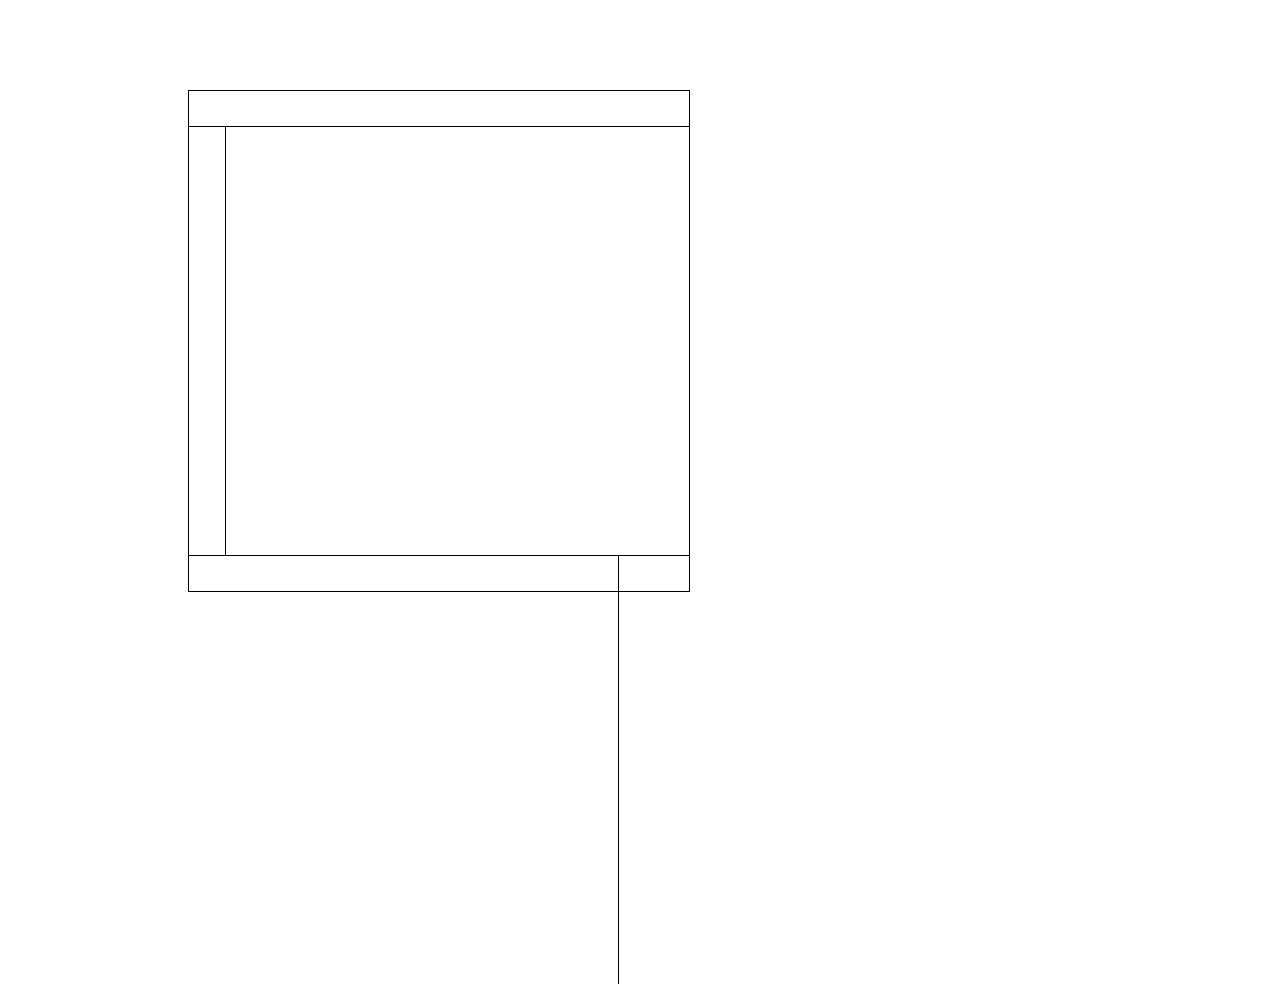
==== commit 2ecac399: "reverted back to css grid. about to convert buttons into divs. fingers crossed." ====
--- a/secondIndex.html
+++ b/secondIndex.html
@@ -12,7 +12,12 @@
             <p> </p>
         </div>
         <div id="middle-row">
+            <div id="left-column">
 
+            </div>
+            <div id="matrix-wrapper">
+                
+            </div>
         </div>
         <div id="bottom-row">
             <p> </p>
--- a/secondStyle.css
+++ b/secondStyle.css
@@ -19,3 +19,16 @@
 #bottom-row{
     height: 18.7px;
 }
+
+#left-column{
+    height: 428.6px;
+    width: 35.7px;
+    border-right: 1px solid black;
+    margin-right: 0px;
+}
+
+#matrix-wrapper{
+    height: 428.6px;
+    width: 428.6px;
+    border-right: 1px solid black;
+}